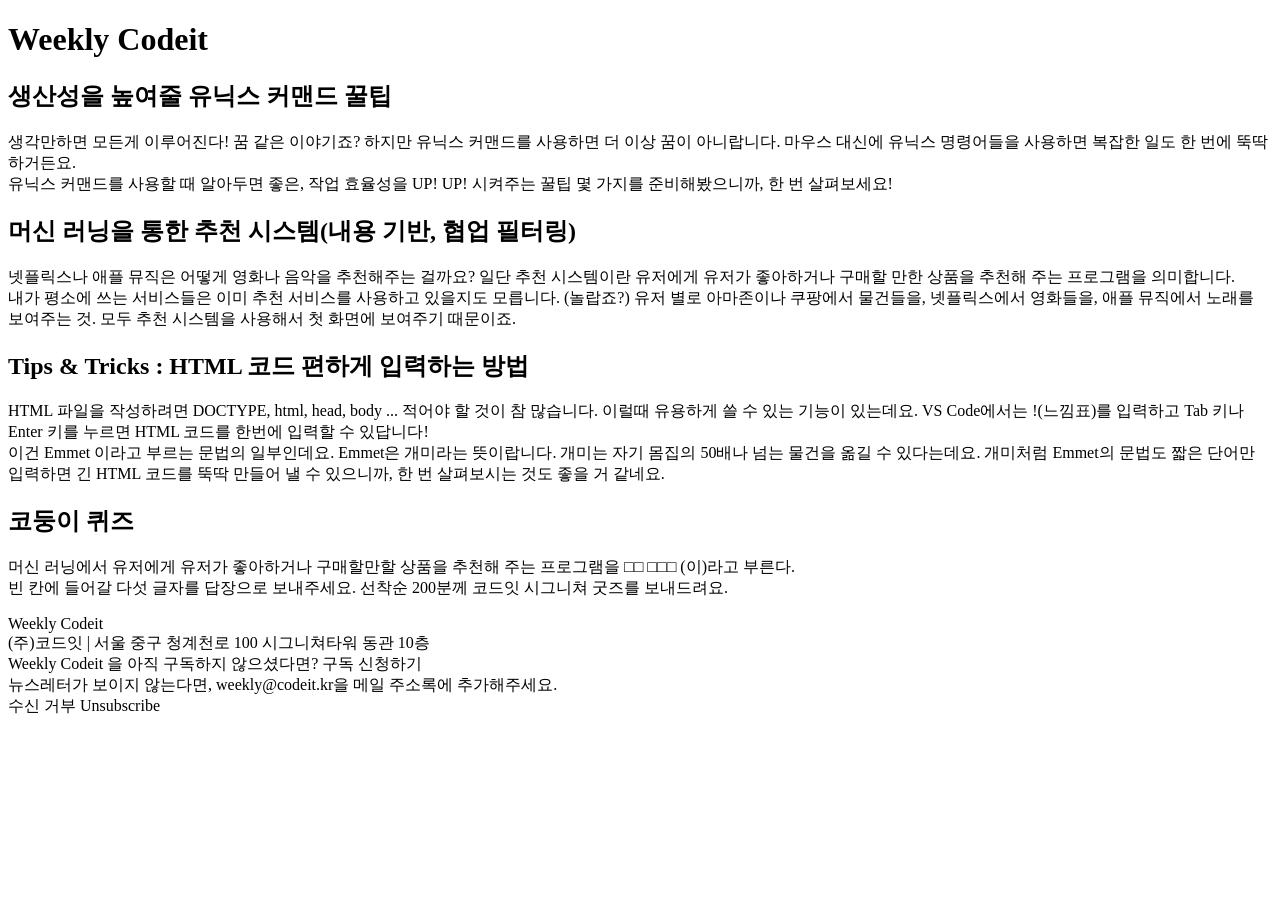
==== html/codeit.html @ 7a00327c "codeit 시작" ====
<!DOCTYPE html>
<html lang="en">
<head>
    <meta charset="UTF-8">
    <meta name="viewport" content="width=device-width, initial-scale=1.0">
    <title>Weekly Codeit</title>
</head>
<body>
    <h1>Weekly Codeit</h1>
    <h2>생산성을 높여줄 유닉스 커맨드 꿀팁</h2>
    <p>
    생각만하면 모든게 이루어진다! 꿈 같은 이야기죠? 하지만 유닉스 커맨드를 사용하면 더 이상 꿈이 아니랍니다. 마우스 대신에 유닉스 명령어들을 사용하면 복잡한 일도 한 번에 뚝딱하거든요.<br/>
    유닉스 커맨드를 사용할 때 알아두면 좋은, 작업 효율성을 UP! UP! 시켜주는 꿀팁 몇 가지를 준비해봤으니까, 한 번 살펴보세요!<br/>
    </p>
    <h2>머신 러닝을 통한 추천 시스템(내용 기반, 협업 필터링)</h2>
    <p>
    넷플릭스나 애플 뮤직은 어떻게 영화나 음악을 추천해주는 걸까요? 일단 추천 시스템이란 유저에게 유저가 좋아하거나 구매할 만한 상품을 추천해 주는 프로그램을 의미합니다.<br/>
    내가 평소에 쓰는 서비스들은 이미 추천 서비스를 사용하고 있을지도 모릅니다. (놀랍죠?) 유저 별로 아마존이나 쿠팡에서 물건들을, 넷플릭스에서 영화들을, 애플 뮤직에서 노래를 보여주는 것. 모두 추천 시스템을 사용해서 첫 화면에 보여주기 때문이죠.<br/>
    </p>
    <h2>Tips & Tricks : HTML 코드 편하게 입력하는 방법</h2>
    <p>
    HTML 파일을 작성하려면 DOCTYPE, html, head, body ... 적어야 할 것이 참 많습니다. 이럴때 유용하게 쓸 수 있는 기능이 있는데요. VS Code에서는 !(느낌표)를 입력하고 Tab 키나 Enter 키를 누르면 HTML 코드를 한번에 입력할 수 있답니다!<br/>
    이건 Emmet 이라고 부르는 문법의 일부인데요. Emmet은 개미라는 뜻이랍니다. 개미는 자기 몸집의 50배나 넘는 물건을 옮길 수 있다는데요. 개미처럼 Emmet의 문법도 짧은 단어만 입력하면 긴 HTML 코드를 뚝딱 만들어 낼 수 있으니까, 한 번 살펴보시는 것도 좋을 거 같네요.<br/>
    </p>    
    <h2>코둥이 퀴즈</h2>
    <p>
    머신 러닝에서 유저에게 유저가 좋아하거나 구매할만할 상품을 추천해 주는 프로그램을 □□ □□□ (이)라고 부른다.<br/>
    빈 칸에 들어갈 다섯 글자를 답장으로 보내주세요. 선착순 200분께 코드잇 시그니쳐 굿즈를 보내드려요.<br/>
    </p>
    <p>
    Weekly Codeit<br/>
    (주)코드잇 | 서울 중구 청계천로 100 시그니쳐타워 동관 10층<br/>
    Weekly Codeit 을 아직 구독하지 않으셨다면? 구독 신청하기<br/>
    뉴스레터가 보이지 않는다면, weekly@codeit.kr을 메일 주소록에 추가해주세요.<br/>
    수신 거부 Unsubscribe<br/>
    </p>
</body>
</html>
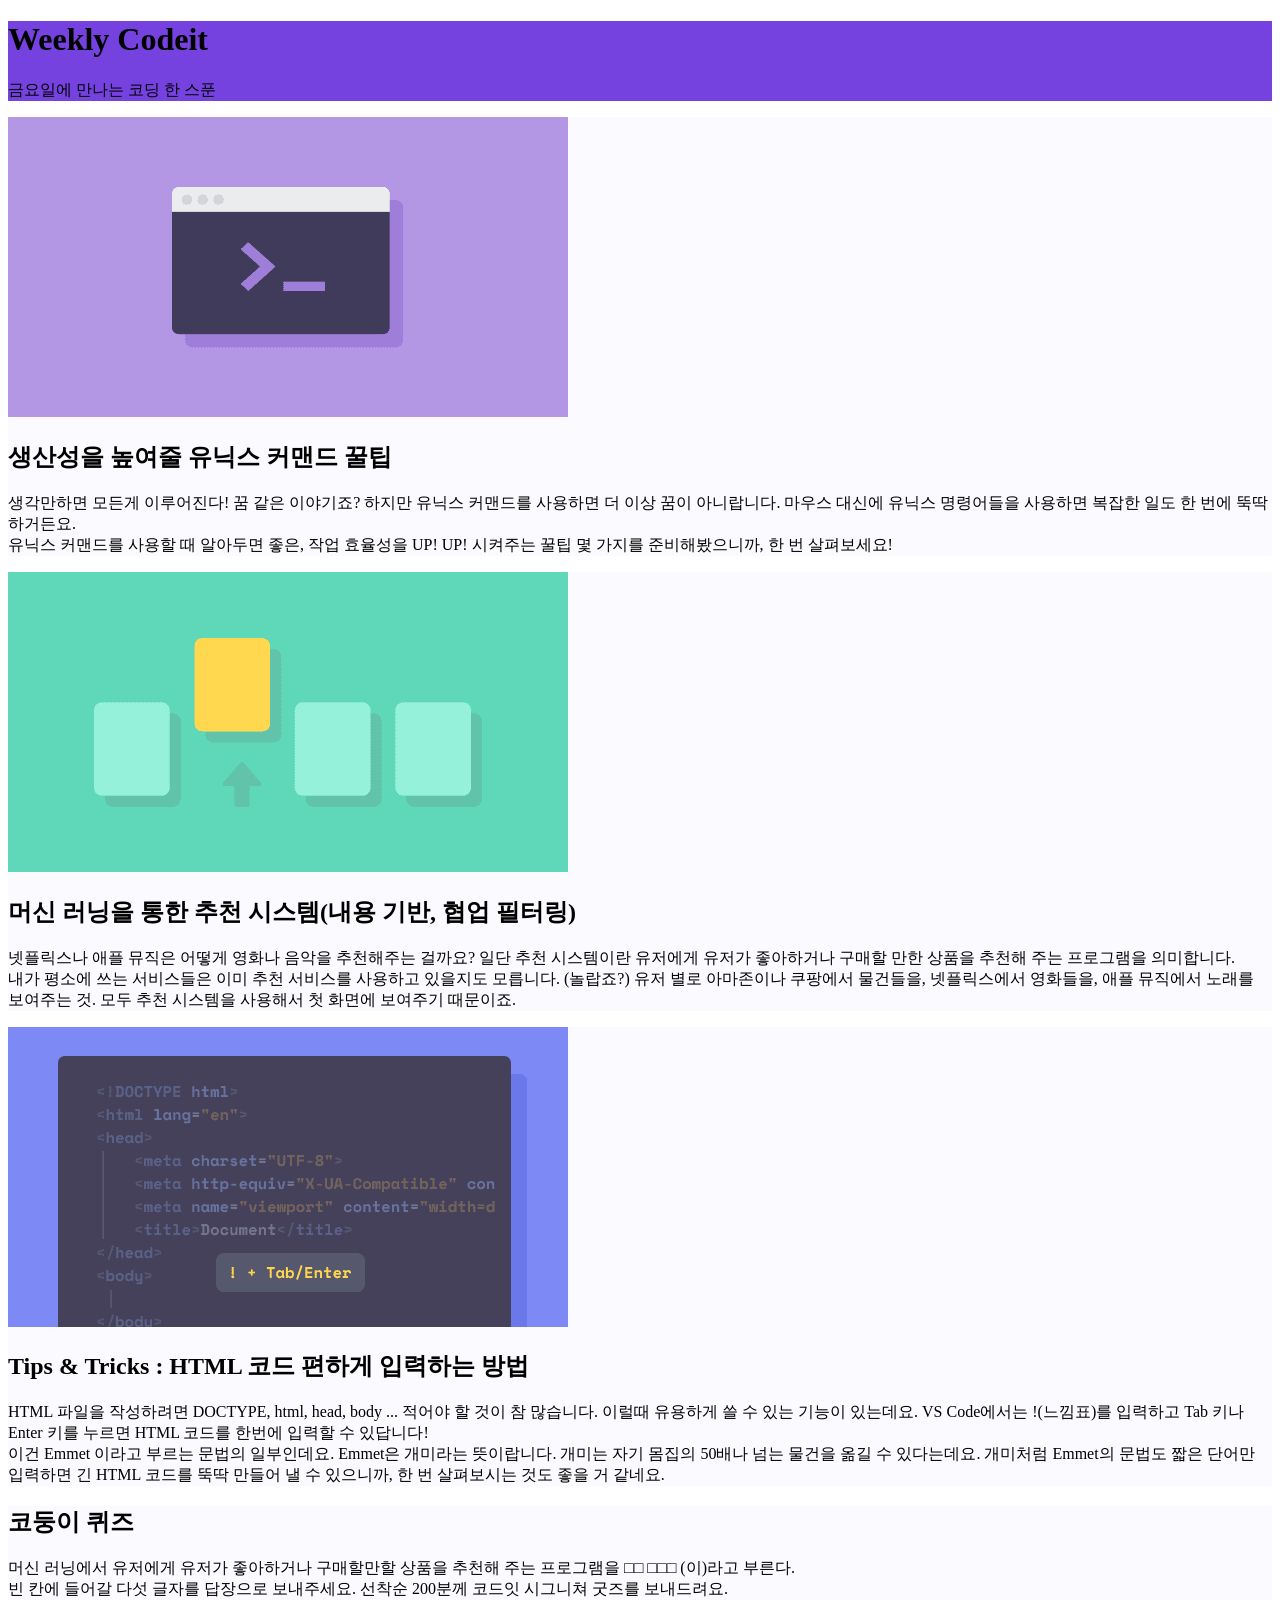
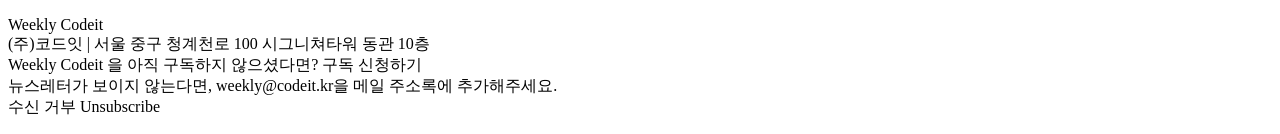
==== commit c8b36ac6: "이미지 추가 및 css style 추가" ====
--- a/html/codeit.html
+++ b/html/codeit.html
@@ -2,37 +2,55 @@
 <html lang="en">
 <head>
     <meta charset="UTF-8">
+    <meta http-equiv="X-UA-Compatible" content="IE=edge">
     <meta name="viewport" content="width=device-width, initial-scale=1.0">
     <title>Weekly Codeit</title>
 </head>
 <body>
-    <h1>Weekly Codeit</h1>
-    <h2>생산성을 높여줄 유닉스 커맨드 꿀팁</h2>
-    <p>
-    생각만하면 모든게 이루어진다! 꿈 같은 이야기죠? 하지만 유닉스 커맨드를 사용하면 더 이상 꿈이 아니랍니다. 마우스 대신에 유닉스 명령어들을 사용하면 복잡한 일도 한 번에 뚝딱하거든요.<br/>
-    유닉스 커맨드를 사용할 때 알아두면 좋은, 작업 효율성을 UP! UP! 시켜주는 꿀팁 몇 가지를 준비해봤으니까, 한 번 살펴보세요!<br/>
-    </p>
-    <h2>머신 러닝을 통한 추천 시스템(내용 기반, 협업 필터링)</h2>
-    <p>
-    넷플릭스나 애플 뮤직은 어떻게 영화나 음악을 추천해주는 걸까요? 일단 추천 시스템이란 유저에게 유저가 좋아하거나 구매할 만한 상품을 추천해 주는 프로그램을 의미합니다.<br/>
-    내가 평소에 쓰는 서비스들은 이미 추천 서비스를 사용하고 있을지도 모릅니다. (놀랍죠?) 유저 별로 아마존이나 쿠팡에서 물건들을, 넷플릭스에서 영화들을, 애플 뮤직에서 노래를 보여주는 것. 모두 추천 시스템을 사용해서 첫 화면에 보여주기 때문이죠.<br/>
-    </p>
-    <h2>Tips & Tricks : HTML 코드 편하게 입력하는 방법</h2>
-    <p>
-    HTML 파일을 작성하려면 DOCTYPE, html, head, body ... 적어야 할 것이 참 많습니다. 이럴때 유용하게 쓸 수 있는 기능이 있는데요. VS Code에서는 !(느낌표)를 입력하고 Tab 키나 Enter 키를 누르면 HTML 코드를 한번에 입력할 수 있답니다!<br/>
-    이건 Emmet 이라고 부르는 문법의 일부인데요. Emmet은 개미라는 뜻이랍니다. 개미는 자기 몸집의 50배나 넘는 물건을 옮길 수 있다는데요. 개미처럼 Emmet의 문법도 짧은 단어만 입력하면 긴 HTML 코드를 뚝딱 만들어 낼 수 있으니까, 한 번 살펴보시는 것도 좋을 거 같네요.<br/>
-    </p>    
-    <h2>코둥이 퀴즈</h2>
-    <p>
-    머신 러닝에서 유저에게 유저가 좋아하거나 구매할만할 상품을 추천해 주는 프로그램을 □□ □□□ (이)라고 부른다.<br/>
-    빈 칸에 들어갈 다섯 글자를 답장으로 보내주세요. 선착순 200분께 코드잇 시그니쳐 굿즈를 보내드려요.<br/>
-    </p>
-    <p>
-    Weekly Codeit<br/>
-    (주)코드잇 | 서울 중구 청계천로 100 시그니쳐타워 동관 10층<br/>
-    Weekly Codeit 을 아직 구독하지 않으셨다면? 구독 신청하기<br/>
-    뉴스레터가 보이지 않는다면, weekly@codeit.kr을 메일 주소록에 추가해주세요.<br/>
-    수신 거부 Unsubscribe<br/>
-    </p>
+    <div class="" style="background-color: #7542e0">
+        <h1>Weekly <span class="">Codeit</span></h1>
+        <p>금요일에 만나는 코딩 한 스푼</p>
+    </div>
+    <div class="" style="background-color: #fbfbff;">
+        <img src="/img/thumbnail-unix.png">
+        <h2>생산성을 높여줄 유닉스 커맨드 꿀팁</h2>
+        <p>
+        생각만하면 모든게 이루어진다! 꿈 같은 이야기죠? 하지만 유닉스 커맨드를 사용하면 더 이상 꿈이 아니랍니다. 마우스 대신에 유닉스 명령어들을 사용하면 복잡한 일도 한 번에 뚝딱하거든요.<br/>
+        유닉스 커맨드를 사용할 때 알아두면 좋은, 작업 효율성을 UP! UP! 시켜주는 꿀팁 몇 가지를 준비해봤으니까, 한 번 살펴보세요!<br/>
+        </p>
+    </div>
+    <div class=""style="background-color: #fbfbff;">
+        <img src="/img/thumbnail-machine-learning.png">
+        <h2>머신 러닝을 통한 추천 시스템(내용 기반, 협업 필터링)</h2>
+        <p>
+        넷플릭스나 애플 뮤직은 어떻게 영화나 음악을 추천해주는 걸까요? 일단 추천 시스템이란 유저에게 유저가 좋아하거나 구매할 만한 상품을 추천해 주는 프로그램을 의미합니다.<br/>
+        내가 평소에 쓰는 서비스들은 이미 추천 서비스를 사용하고 있을지도 모릅니다. (놀랍죠?) 유저 별로 아마존이나 쿠팡에서 물건들을, 넷플릭스에서 영화들을, 애플 뮤직에서 노래를 보여주는 것. 모두 추천 시스템을 사용해서 첫 화면에 보여주기 때문이죠.<br/>
+        </p>
+    </div>
+    <div class=""style="background-color: #fbfbff;">
+        <img src="/img/thumbnail-emmet.png">
+        <h2>Tips & Tricks : HTML 코드 편하게 입력하는 방법</h2>
+        <p>
+        HTML 파일을 작성하려면 DOCTYPE, html, head, body ... 적어야 할 것이 참 많습니다. 이럴때 유용하게 쓸 수 있는 기능이 있는데요. VS Code에서는 !(느낌표)를 입력하고 Tab 키나 Enter 키를 누르면 HTML 코드를 한번에 입력할 수 있답니다!<br/>
+        이건 Emmet 이라고 부르는 문법의 일부인데요. Emmet은 개미라는 뜻이랍니다. 개미는 자기 몸집의 50배나 넘는 물건을 옮길 수 있다는데요. 개미처럼 Emmet의 문법도 짧은 단어만 입력하면 긴 HTML 코드를
+        뚝딱 만들어 낼 수 있으니까, 한 번 살펴보시는 것도 좋을 거 같네요.<br />
+        </p>   
+    </div> 
+    <div class=""style="background-color: #fbfbff;">
+        <h2>코둥이 퀴즈</h2>
+        <p>
+        머신 러닝에서 유저에게 유저가 좋아하거나 구매할만할 상품을 추천해 주는 프로그램을 □□ □□□ (이)라고 부른다.<br/>
+        빈 칸에 들어갈 다섯 글자를 답장으로 보내주세요. 선착순 200분께 코드잇 시그니쳐 굿즈를 보내드려요.<br/>
+        </p>
+    </div>
+    <div class="">
+        <p>
+        Weekly Codeit<br/>
+        (주)코드잇 | 서울 중구 청계천로 100 시그니쳐타워 동관 10층<br/>
+        Weekly Codeit 을 아직 구독하지 않으셨다면? 구독 신청하기<br/>
+        뉴스레터가 보이지 않는다면, weekly@codeit.kr을 메일 주소록에 추가해주세요.<br/>
+        수신 거부 Unsubscribe<br/>
+        </p>
+    </div>
 </body>
 </html>
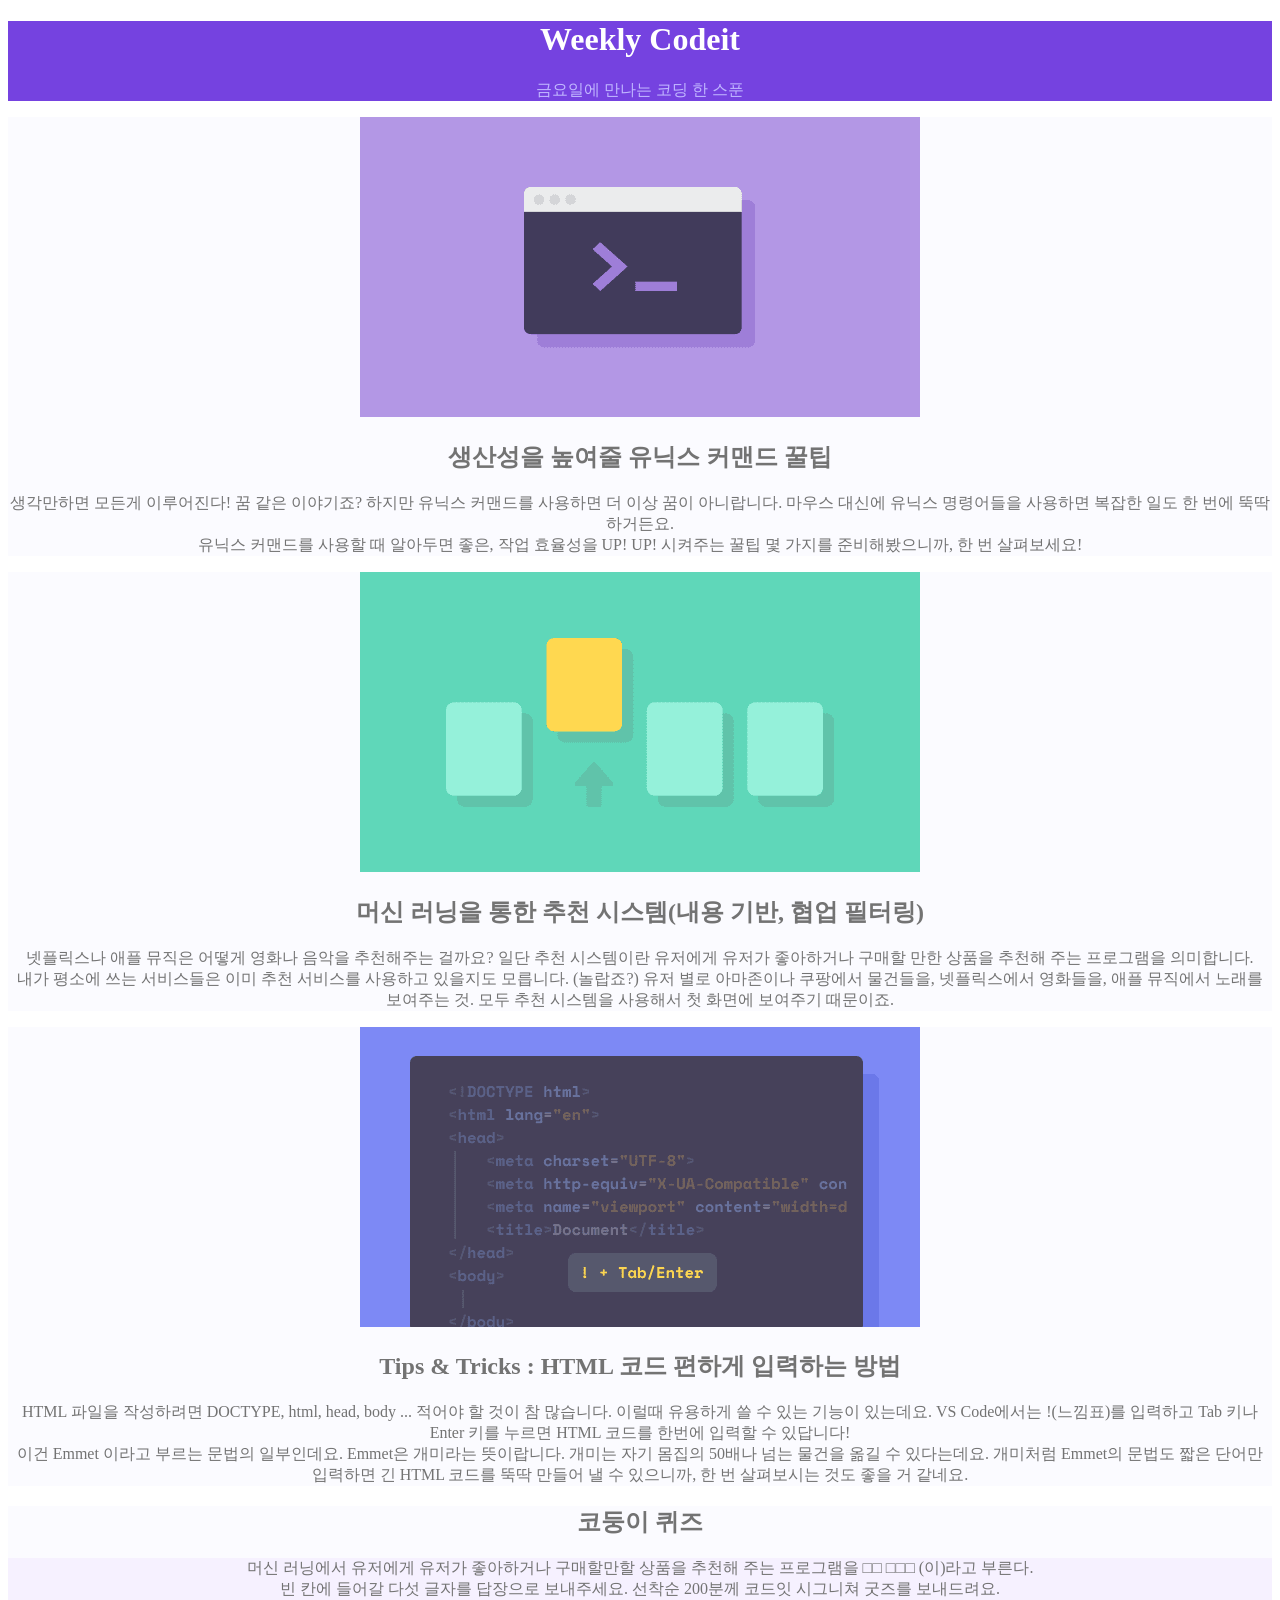
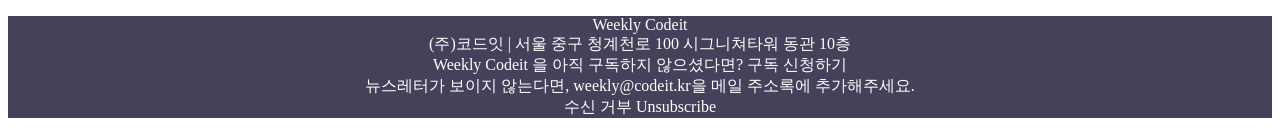
==== commit 8db52ccc: "codeit" ====
--- a/html/codeit.html
+++ b/html/codeit.html
@@ -6,10 +6,10 @@
     <meta name="viewport" content="width=device-width, initial-scale=1.0">
     <title>Weekly Codeit</title>
 </head>
-<body>
+<body style="color : #737373; text-align: center;">
     <div class="" style="background-color: #7542e0">
-        <h1>Weekly <span class="">Codeit</span></h1>
-        <p>금요일에 만나는 코딩 한 스푼</p>
+        <h1 style="color:#ffffff">Weekly <span class="">Codeit</span></h1>
+        <p style = "color:#c1b7ff">금요일에 만나는 코딩 한 스푼</p>
     </div>
     <div class="" style="background-color: #fbfbff;">
         <img src="/img/thumbnail-unix.png">
@@ -36,14 +36,14 @@
         뚝딱 만들어 낼 수 있으니까, 한 번 살펴보시는 것도 좋을 거 같네요.<br />
         </p>   
     </div> 
-    <div class=""style="background-color: #fbfbff;">
+    <div class="" style="background-color: #fbfbff; ">
         <h2>코둥이 퀴즈</h2>
-        <p>
+        <p style ="background-color:#f6f1ff; color:7844e8;">
         머신 러닝에서 유저에게 유저가 좋아하거나 구매할만할 상품을 추천해 주는 프로그램을 □□ □□□ (이)라고 부른다.<br/>
         빈 칸에 들어갈 다섯 글자를 답장으로 보내주세요. 선착순 200분께 코드잇 시그니쳐 굿즈를 보내드려요.<br/>
         </p>
     </div>
-    <div class="">
+    <div class="" style="background-color: #46415a; color:#ffffff;">
         <p>
         Weekly Codeit<br/>
         (주)코드잇 | 서울 중구 청계천로 100 시그니쳐타워 동관 10층<br/>
